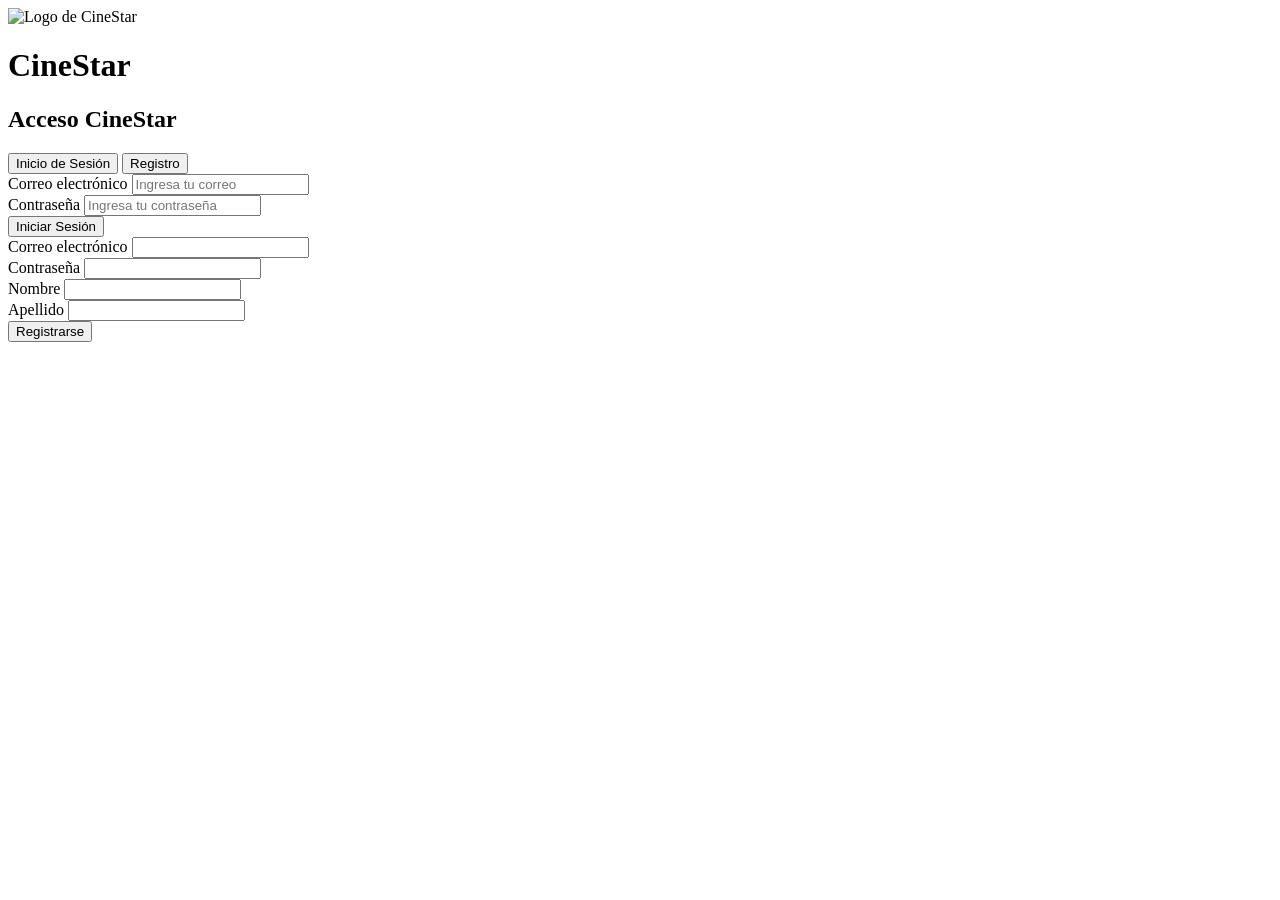
==== login.html @ 7e3a5a21 "Add files via upload" ====
<!DOCTYPE html>
<html lang="es">
<head>
    <meta charset="UTF-8">
    <meta name="viewport" content="width=device-width, initial-scale=1.0">
    <title>Login - CineStar Login or Register</title>
    <link rel="stylesheet" href="CSS/Index_Style.css">
    <link rel="stylesheet" href="CSS/login.css">
    <link rel="preconnect" href="https://fonts.googleapis.com">
    <link href="https://fonts.googleapis.com/css2?family=Bitcount+Prop+Double+Ink:wght@100..900&family=Bitcount+Prop+Single+Ink:wght@100..900&family=Playball&display=swap" rel="stylesheet">
</head>
<body>
    <header>
        <img src="IMG/Star.png" alt="Logo de CineStar">
        <h1>CineStar</h1>
    </header>

    <div class="login-container">
        <div class="login-panel">
            <h2>Acceso CineStar</h2>
            
            <div class="login-tabs">
                <button class="tab-btn active" data-tab="login">Inicio de Sesión</button>
                <button class="tab-btn" data-tab="register">Registro</button>
            </div>
            
            <div class="tab-content active" id="login">
                <form class="login-form" id="loginForm">
                    <div class="form-group">
                        <label for="loginEmail">Correo electrónico</label>
                        <input type="email" id="loginEmail" required placeholder="Ingresa tu correo">
                    </div>
                    <div class="form-group">
                        <label for="loginPassword">Contraseña</label>
                        <input type="password" id="loginPassword" required placeholder="Ingresa tu contraseña">
                    </div>
                    <button type="submit" class="btn-login">Iniciar Sesión</button>
                </form>
            </div>
            
            <div class="tab-content" id="register">
                <form class="login-form" id="registerForm">
                    <div class="form-group">
                        <label for="registerEmail">Correo electrónico</label>
                        <input type="email" class="form-control" id="registerEmail" required>
                    </div>
                    <div class="form-group">
                        <label for="registerPassword">Contraseña</label>
                        <input type="password" class="form-control" id="registerPassword" required>
                    </div>
                    <div class="form-group">
                        <label for="firstName">Nombre</label>
                        <input type="text" class="form-control" id="firstName" required>
                    </div>
                    <div class="form-group">
                        <label for="lastName">Apellido</label>
                        <input type="lastName" class="form-control" id="lastName" required>
                    </div>
                    <button type="submit" class="btn-register">Registrarse</button>
                </form>
            </div>
        </div>
    </div>

    <script>
        
        document.querySelectorAll('.tab-btn').forEach(button => {
            button.addEventListener('click', () => {
                
                document.querySelectorAll('.tab-btn').forEach(btn => btn.classList.remove('active'));
                document.querySelectorAll('.tab-content').forEach(content => content.classList.remove('active'));
                
                button.classList.add('active');
                
                const tabId = button.getAttribute('data-tab');
                document.getElementById(tabId).classList.add('active');
            });
        });
    </script>
    <script type="module" src="login.js"></script>
</body>
</html>
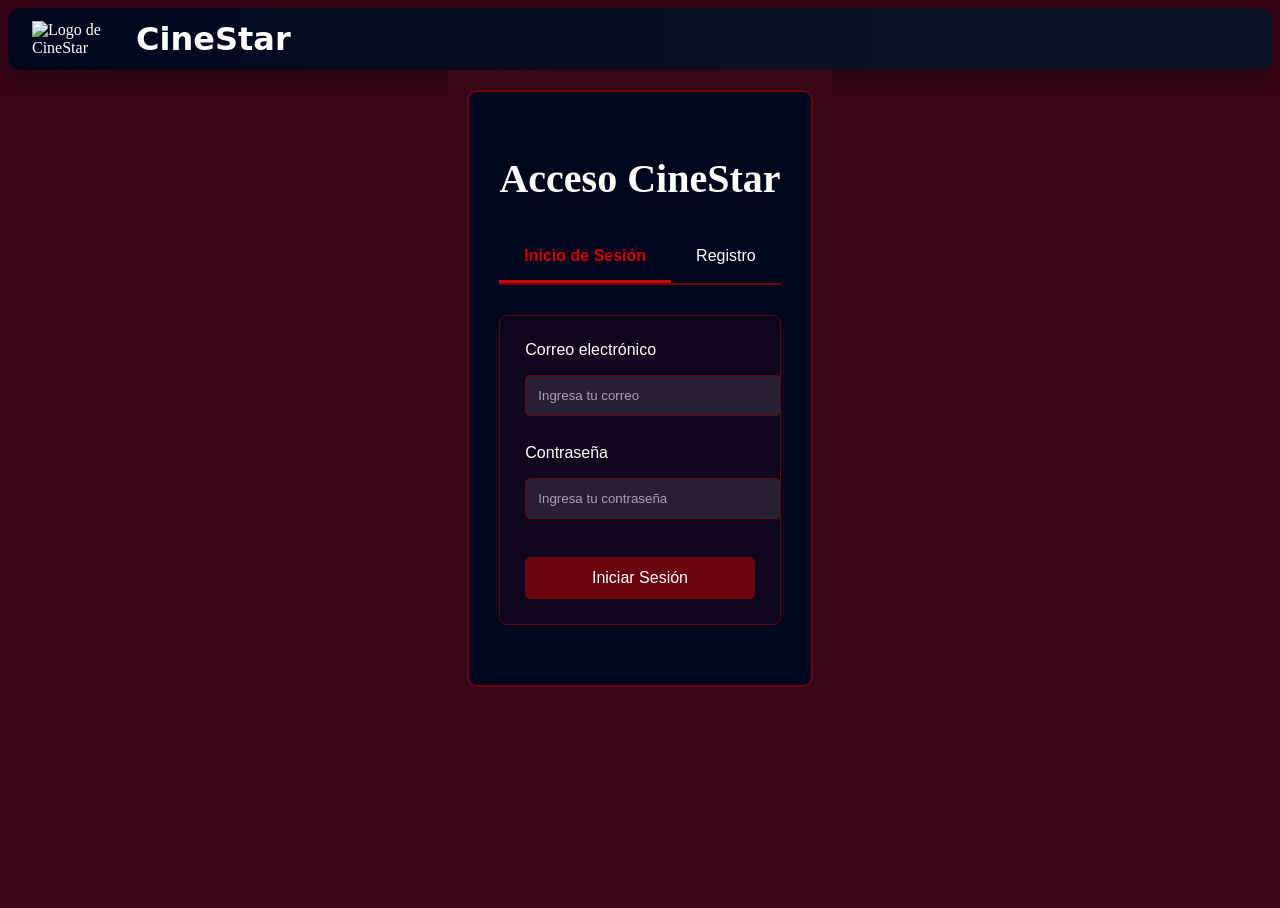
==== commit 5bf27d6a: "Fix casing of CSS file reference in login.html" ====
--- a/login.html
+++ b/login.html
@@ -5,7 +5,7 @@
     <meta name="viewport" content="width=device-width, initial-scale=1.0">
     <title>Login - CineStar Login or Register</title>
     <link rel="stylesheet" href="CSS/Index_Style.css">
-    <link rel="stylesheet" href="CSS/login.css">
+    <link rel="stylesheet" href="CSS/Login.css">
     <link rel="preconnect" href="https://fonts.googleapis.com">
     <link href="https://fonts.googleapis.com/css2?family=Bitcount+Prop+Double+Ink:wght@100..900&family=Bitcount+Prop+Single+Ink:wght@100..900&family=Playball&display=swap" rel="stylesheet">
 </head>
@@ -79,4 +79,5 @@
     </script>
     <script type="module" src="login.js"></script>
 </body>
-</html>+
+</html>
--- a/CSS/Index_Style.css
+++ b/CSS/Index_Style.css
@@ -0,0 +1,704 @@
+:root {
+  --bg: #370617;
+  --ink: #03071E;
+  --red: #D00000;
+  --red2: #9D0208;
+  --amber: #FFBA08;
+  --amber2: #FAA307;
+  --txt: #fff;
+}
+
+html {
+  height: 100%;
+  background: var(--bg);
+}
+
+body {
+  min-height: 100vh;
+  display: flex;
+  flex-direction: column;
+  color: var(--txt);
+}
+
+section {
+  flex: 1 0 auto;
+}
+
+header {
+  display: flex;
+  align-items: center;
+  flex-wrap: wrap;
+  gap: 16px;
+  background: linear-gradient(90deg, var(--ink), #0c1124 70%);
+  border-radius: 12px;
+  padding: 12px 24px;
+  box-shadow: 0 8px 20px rgba(0, 0, 0, .25);
+}
+
+header>h1 {
+  font-family: "Bitcount Prop Single Ink", system-ui;
+}
+
+header img {
+  width: 80px;
+  height: auto;
+  margin-right: 8px;
+}
+
+header>h1 {
+  margin: 0;
+}
+
+.menu {
+  margin-left: 16px;
+}
+
+.menu ul {
+  list-style: none;
+  margin: 0;
+  padding: 0;
+  display: flex;
+  flex-wrap: wrap;
+  gap: 10px;
+}
+
+.menu li {
+  margin: 0;
+}
+
+.menu a {
+  display: block;
+  text-decoration: none;
+  color: #fff;
+  padding: 10px 14px;
+  border-radius: 10px;
+  border: 1px solid transparent;
+  transition: all .2s ease;
+}
+
+.menu a:hover {
+  background: rgba(255, 255, 255, .08);
+  border-color: rgba(255, 255, 255, .12);
+  box-shadow: 0 6px 14px rgba(0, 0, 0, .25);
+}
+
+.busqueda {
+  margin-left: auto;
+  display: flex;
+  align-items: center;
+  gap: 8px;
+}
+
+.busqueda input[type="text"] {
+  padding: 8px 10px;
+  border: none;
+  border-radius: 8px;
+  background: rgba(255, 255, 255, .1);
+  color: #fff;
+}
+
+.busqueda input::placeholder {
+  color: rgba(255, 255, 255, .7);
+}
+
+.busqueda button {
+  background: linear-gradient(180deg, var(--red), var(--red2));
+  color: #fff;
+  border: none;
+  padding: 8px 12px;
+  border-radius: 8px;
+  cursor: pointer;
+  transition: transform .15s ease, filter .2s ease;
+}
+
+.busqueda button:hover {
+  filter: brightness(1.05);
+  transform: translateY(-1px);
+}
+
+.cartelera {
+  display: flex;
+  flex-wrap: wrap;
+  justify-content: center;
+  gap: 3vw;
+  max-width: 90vw;
+  margin: 0 auto;
+  padding: 4vh 0;
+}
+
+.cartelera a {
+  text-decoration: none;
+}
+
+.tarjeta {
+  background: linear-gradient(180deg, rgba(124, 1, 15, 0.9), rgba(171, 10, 15, 0.85));
+  border-radius: 8px;
+  text-align: center;
+  padding: 2vh 2vw;
+  width: 30%;
+  max-width: 20vw;
+  min-width: 250px;
+  transition: transform 0.2s;
+  text-decoration: none;
+  color: #fff;
+}
+
+.tarjeta:hover {
+  box-shadow: 0 0 20px rgba(238, 26, 26, 0.4);
+}
+
+.tarjeta img {
+  width: 100%;
+  min-height: 40vh;
+  height: auto;
+  border-radius: 6px;
+  max-height: 40vh;
+  display: block;
+}
+
+.tarjeta h3 {
+  font-size: 2vh;
+  margin: 1vh 0;
+  color: #fff;
+}
+
+.horarios {
+  display: flex;
+  flex-wrap: wrap;
+  justify-content: center;
+  gap: 0.8vw;
+  margin: 1vh 0;
+}
+
+.horarios span {
+  background: #03071E;
+  padding: 0.5vh 1vw;
+  border-radius: 4px;
+  font-size: 1.8vh;
+  color: #fff;
+  transition: background-color 0.2s ease;
+  cursor: default;
+  text-align: center;
+  min-width: 80px;
+  display: inline-block;
+}
+
+.boton {
+  display: block;
+  width: 100%;
+  padding: 1.5vh 0;
+  margin: 1.5vh 0;
+  background-color: #03071E;
+  border: none;
+  border-radius: 4px;
+  cursor: pointer;
+  color: #fff;
+  font-size: 2vh;
+  transition: background-color 0.2s ease;
+}
+
+.boton:hover {
+  background-color: #370617;
+  opacity: 0.8;
+}
+
+.listadeseo {
+  display: flex;
+  justify-content: center;
+  align-items: center;
+  gap: 1vw;
+  font-size: 2.1vh;
+  color: #fff;
+}
+
+.listadeseo span {
+  color: red;
+  font-size: 2vh;
+}
+
+.listadeseo>p {
+  text-decoration: none;
+}
+
+.dulceria {
+  padding: 30px 20px;
+  display: flex;
+  flex-direction: row;
+  align-items: center;
+  gap: 24px;
+}
+
+.bloque-categoria {
+  display: flex;
+  flex-direction: column;
+  align-items: center;
+  width: 100%;
+  max-width: 800px;
+}
+
+.categoria {
+  width: 14vw;
+  height: 20vh;
+  display: flex;
+  align-items: center;
+  justify-content: center;
+  background: linear-gradient(180deg, rgba(124, 1, 15, 0.9), rgba(171, 10, 15, 0.85)), url("https://external-content.duckduckgo.com/iu/?u=https%3A%2F%2Ftse1.mm.bing.net%2Fth%2Fid%2FOIP.QRAZnnn34lilj_iqjCmVtgHaGL%3Fcb%3D12%26pid%3DApi&f=1&ipt=de898c0b7ad699675be59396bed6f7956bcde016c1f992006f9863562b492805&ipo=images");
+  color: white;
+  font-weight: bold;
+  text-decoration: none;
+  border-radius: 12px;
+  box-shadow: 0 4px 8px rgba(0, 0, 0, 0.1);
+  transition: all 0.4s;
+}
+
+.categoria:hover {
+  box-shadow: 0 0 20px rgba(238, 26, 26, 0.4);
+}
+
+.lista_producto {
+  width: 100%;
+  max-width: 14vw;
+  background: var(--red2);
+  color: #000;
+  border-radius: 12px;
+  box-shadow: 0 4px 12px rgba(0, 0, 0, 0.1);
+  overflow: hidden;
+  margin-top: 12px;
+  max-height: 0;
+  transition: max-height 0.4s;
+}
+
+.lista_producto:target {
+  max-height: 300px;
+}
+
+.producto {
+  padding: 12px;
+  margin: 8px 0;
+  background: #F48C06;
+  border-radius: 8px;
+  font-weight: bold;
+  text-align: center;
+}
+
+.boton_volver {
+  display: block;
+  width: 100%;
+  padding: 10px;
+  background: #6c757d;
+  color: white;
+  text-align: center;
+  text-decoration: none;
+  font-weight: bold;
+  border-radius: 0 0 12px 12px;
+}
+
+.boton_volver:hover {
+  background: #5a6268;
+}
+
+.formulario-contacto {
+  display: block;
+  background-color: #03071E;
+  border-radius: 10px;
+  padding: 30px;
+  margin: 20px 10px;
+  max-width: 800px;
+  border: 2px solid #6A040F;
+}
+
+.formulario-contacto h2 {
+  color: white;
+  text-align: center;
+  font-size: 2.5rem;
+  margin-bottom: 30px;
+  text-shadow: 2px 2px 4px rgba(0, 0, 0, 0.5);
+}
+
+.grupo {
+  margin-bottom: 20px;
+}
+
+.grupo label {
+  display: block;
+  color: white;
+  font-family: 'Franklin Gothic Medium', 'Arial Narrow', Arial, sans-serif;
+  font-size: 1.1rem;
+  margin-bottom: 8px;
+  padding-left: 5px;
+}
+
+.grupo input,
+.grupo textarea {
+  width: 95%;
+  padding: 12px 15px;
+  background-color: rgba(255, 255, 255, 0.1);
+  border: 2px solid #6A040F;
+  border-radius: 8px;
+  color: white;
+  font-size: 1rem;
+  font-family: 'Franklin Gothic Medium', 'Arial Narrow', Arial, sans-serif;
+  transition: all 0.3s ease;
+}
+
+.grupo input::placeholder,
+.grupo textarea::placeholder {
+  color: rgba(255, 255, 255, 0.6);
+}
+
+.grupo input:focus,
+.grupo textarea:focus {
+  outline: none;
+  border-color: #D00000;
+  background-color: rgba(255, 255, 255, 0.15);
+  box-shadow: 0 0 10px rgba(208, 0, 0, 0.3);
+}
+
+.grupo textarea {
+  height: 120px;
+  resize: vertical;
+  min-height: 100px;
+}
+
+.btn-enviar {
+  background-color: #6A040F;
+  color: white;
+  border: none;
+  padding: 12px 30px;
+  font-size: 1.1rem;
+  border-radius: 8px;
+  cursor: pointer;
+  transition: all 0.3s ease;
+  display: block;
+  width: 100%;
+  font-family: 'Franklin Gothic Medium', 'Arial Narrow', Arial, sans-serif;
+  font-weight: bold;
+  text-transform: uppercase;
+  letter-spacing: 1px;
+}
+
+.btn-enviar:hover {
+  background-color: #D00000;
+  transform: translateY(-2px);
+  box-shadow: 0 5px 15px rgba(208, 0, 0, 0.4);
+}
+
+.contenedor-principal {
+  min-height: calc(100vh - 200px);
+  padding: 20px 0;
+}
+
+.acerca-container {
+  padding: 20px;
+  max-width: 1200px;
+  margin: 0 auto;
+  min-height: 100vh;
+}
+
+.acerca-header {
+  text-align: center;
+  margin-bottom: 50px;
+}
+
+.acerca-header h2 {
+  color: white;
+  font-family: 'Franklin Gothic Medium', 'Arial Narrow', Arial, sans-serif;
+  font-size: 3rem;
+  margin-bottom: 20px;
+  text-shadow: 2px 2px 4px rgba(0, 0, 0, 0.5);
+}
+
+.acerca-descripcion {
+  background-color: #03071E;
+  border-radius: 10px;
+  padding: 30px;
+  margin-bottom: 40px;
+  border: 2px solid #6A040F;
+  text-align: center;
+}
+
+.acerca-descripcion p {
+  color: white;
+  font-size: 1.2rem;
+  line-height: 1.6;
+  margin-bottom: 15px;
+  font-family: 'Franklin Gothic Medium', 'Arial Narrow', Arial, sans-serif;
+}
+
+.equipo {
+  display: grid;
+  grid-template-columns: repeat(3, 1fr);
+  gap: 25px;
+  margin-bottom: 50px;
+}
+
+.miembro {
+  background-color: #03071E;
+  border-radius: 10px;
+  padding: 30px;
+  text-align: center;
+  border: 2px solid #6A040F;
+  transition: all 0.3s ease;
+  min-height: 350px;
+  display: flex;
+  flex-direction: column;
+  justify-content: space-between;
+}
+
+.miembro:hover {
+  transform: translateY(-5px);
+  box-shadow: 0 10px 25px rgba(208, 0, 0, 0.2);
+}
+
+.miembro h3 {
+  color: white;
+  font-family: 'Franklin Gothic Medium', 'Arial Narrow', Arial, sans-serif;
+  font-size: 1.8rem;
+  margin-bottom: 10px;
+}
+
+.miembro .rol {
+  color: #D00000;
+  font-family: 'Franklin Gothic Medium', 'Arial Narrow', Arial, sans-serif;
+  font-size: 1.1rem;
+  margin-bottom: 15px;
+  font-weight: bold;
+}
+
+.miembro .bio {
+  color: white;
+  font-family: 'Franklin Gothic Medium', 'Arial Narrow', Arial, sans-serif;
+  line-height: 1.5;
+  margin-bottom: 20px;
+}
+
+.agradecimiento {
+  text-align: center;
+  margin-top: 50px;
+  padding: 30px;
+  background-color: #03071E;
+  border-radius: 10px;
+  border: 2px solid #6A040F;
+}
+
+.agradecimiento p {
+  color: white;
+  font-family: 'Franklin Gothic Medium', 'Arial Narrow', Arial, sans-serif;
+  font-size: 1.1rem;
+  margin-bottom: 10px;
+}
+
+.boton_formulario {
+  text-align: center;
+  margin-top: 30px;
+  margin-bottom: 40px;
+  padding: 10px auto;
+}
+
+.boton_form {
+  display: block;
+  padding: 14px 32px;
+  background: linear-gradient(180deg, var(--red), var(--red2));
+  color: white;
+  text-decoration: none;
+  font-family: 'Franklin Gothic Medium', 'Arial Narrow', Arial, sans-serif;
+  font-size: 1.2rem;
+  font-weight: bold;
+  border-radius: 8px;
+  transition: all 0.2s;
+  box-shadow: 0 4px 10px rgba(0, 0, 0, 0.3);
+  min-width: 300px;
+  text-align: center;
+  margin: 1vh 8vw;
+}
+
+.btn:hover {
+  filter: brightness(1.1);
+  transform: translateY(-2px);
+  box-shadow: 0 6px 15px rgba(208, 0, 0, 0.4);
+}
+
+.footer {
+  background: linear-gradient(0deg, var(--ink), #0c1124);
+  padding: 40px 20px 20px;
+  margin-top: auto;
+  border-top: 1px solid rgba(255, 255, 255, .08);
+}
+
+.footer-container {
+  max-width: 1200px;
+  margin: 0 auto;
+  display: flex;
+  flex-wrap: wrap;
+  justify-content: space-between;
+  gap: 30px;
+}
+
+.footer-column {
+  flex: 1;
+  min-width: 220px;
+}
+
+.footer-column h3 {
+  color: var(--amber);
+  font-size: 1.05rem;
+  margin-bottom: 12px;
+  letter-spacing: .4px;
+}
+
+.footer-column ul {
+  list-style: none;
+  margin: 0;
+  padding: 0;
+}
+
+.footer-column li {
+  margin-bottom: 8px;
+}
+
+.footer-column a {
+  color: #fff;
+  text-decoration: none;
+  font-size: .95rem;
+  transition: color .2s, transform .15s;
+}
+
+.footer-column a:hover {
+  color: var(--amber2);
+  transform: translateX(2px);
+}
+
+.footer-column p {
+  color: #eaeaea;
+  font-size: .95rem;
+  line-height: 1.55;
+}
+
+.footer-bottom {
+  margin-top: 28px;
+  text-align: center;
+  font-size: .9rem;
+  border-top: 1px solid rgba(255, 255, 255, .15);
+  padding-top: 12px;
+  color: #ddd;
+}
+
+@media (max-width: 900px) {
+  .busqueda {
+    margin-left: 0;
+    order: 3;
+    width: 100%;
+  }
+
+  .menu {
+    order: 2;
+    width: 100%;
+  }
+
+  .menu ul {
+    justify-content: flex-start;
+  }
+}
+
+@media (max-width: 640px) {
+  header {
+    padding: 12px 16px;
+  }
+
+  header img {
+    width: 68px;
+  }
+
+  .menu ul {
+    gap: 8px;
+  }
+
+  .footer-container {
+    flex-direction: column;
+    text-align: center;
+  }
+
+  .footer-column {
+    min-width: 100%;
+  }
+}
+
+.reservas {
+  max-width: 800px;
+  margin: 40px auto;
+  padding: 20px;
+  background: rgba(255, 255, 255, 0.05);
+  border-radius: 10px;
+  box-shadow: 0 2px 8px rgba(0, 0, 0, 0.25);
+}
+
+.reservas h2 {
+  text-align: center;
+  margin-bottom: 16px;
+  color: var(--amber);
+}
+
+.reservas p {
+  text-align: center;
+  font-size: 0.95rem;
+  margin-bottom: 20px;
+  color: #ffffff;
+}
+
+.reserva-form {
+  display: flex;
+  flex-direction: column;
+  gap: 20px;
+}
+
+.reserva-form label {
+  display: flex;
+  flex-direction: column;
+  font-size: 0.9rem;
+  color: #ffffff;
+}
+
+.reserva-form input,
+.reserva-form select,
+.reserva-form textarea {
+  padding: 10px;
+  border: 1px solid rgba(0, 0, 0, 0.25);
+  border-radius: 6px;
+  margin-top: 5px;
+  background: rgba(255, 255, 255, 0.1);
+  color: #ffffff;
+  font-size: 1rem;
+}
+
+.reserva-form input::placeholder,
+.reserva-form textarea::placeholder {
+  color: rgba(255, 255, 255, 0.8);
+}
+
+.reserva-form select option {
+  color: #111;
+  background: #ffffff;
+}
+
+.reserva-form input:focus,
+.reserva-form select:focus,
+.reserva-form textarea:focus {
+  outline: 2px solid var(--amber);
+  background: rgba(255, 255, 255, 0.18);
+}
+
+  .reserva-form button {
+    margin-top: 12px;
+    background: linear-gradient(180deg, var(--red), var(--red2));
+    color: #ffffff;
+    padding: 12px;
+    border: none;
+    border-radius: 6px;
+    cursor: pointer;
+    font-size: 1rem;
+    transition: transform 0.15s ease, filter 0.2s ease;
+  }
+
+  .reserva-form button:hover {
+    transform: translateY(-2.5px);
+  }
--- a/CSS/Login.css
+++ b/CSS/Login.css
@@ -0,0 +1,150 @@
+/* login.css - Estilos para el formulario de login de CineStar */
+
+.login-container {
+    max-width: 500px;
+    margin: 0 auto;
+    padding: 20px;
+    background-color: #370617;
+    min-height: 80vh;
+}
+
+.login-panel {
+    background-color: #03071E;
+    border-radius: 10px;
+    padding: 30px;
+    border: 2px solid #6A040F;
+}
+
+.login-panel h2 {
+    color: white;
+    text-align: center;
+    font-size: 2.5rem;
+    margin-bottom: 30px;
+    text-shadow: 2px 2px 4px rgba(0,0,0,0.5);
+}
+
+.login-tabs {
+    display: flex;
+    margin-bottom: 30px;
+    border-bottom: 2px solid #6A040F;
+    flex-wrap: wrap;
+}
+
+.tab-btn {
+    background: none;
+    border: none;
+    color: white;
+    padding: 15px 25px;
+    cursor: pointer;
+    border-bottom: 3px solid transparent;
+    font-family: 'Franklin Gothic Medium', 'Arial Narrow', Arial, sans-serif;
+    font-size: 1rem;
+    transition: all 0.3s ease;
+}
+
+.tab-btn:hover {
+    background-color: rgba(208, 0, 0, 0.1);
+}
+
+.tab-btn.active {
+    border-bottom-color: #D00000;
+    color: #D00000;
+    font-weight: bold;
+}
+
+.tab-content {
+    display: none;
+}
+
+.tab-content.active {
+    display: block;
+}
+
+.login-form {
+    background-color: rgba(106, 4, 15, 0.1);
+    padding: 25px;
+    border-radius: 8px;
+    margin-bottom: 30px;
+    border: 1px solid #6A040F;
+}
+
+.login-form input,
+.login-form textarea,
+.login-form select {
+    width: 100%;
+    padding: 12px;
+    margin: 8px 0;
+    background-color: rgba(255, 255, 255, 0.1);
+    border: 1px solid #6A040F;
+    border-radius: 5px;
+    color: white;
+    font-family: 'Franklin Gothic Medium', 'Arial Narrow', Arial, sans-serif;
+}
+
+.login-form input::placeholder,
+.login-form textarea::placeholder {
+    color: rgba(255, 255, 255, 0.6);
+}
+
+.btn-login {
+    background-color: #6A040F;
+    color: white;
+    border: none;
+    padding: 12px 25px;
+    border-radius: 5px;
+    cursor: pointer;
+    font-family: 'Franklin Gothic Medium', 'Arial Narrow', Arial, sans-serif;
+    font-size: 1rem;
+    transition: all 0.3s ease;
+    margin-top: 10px;
+    width: 100%;
+}
+
+.btn-login:hover {
+    background-color: #D00000;
+    transform: translateY(-2px);
+}
+
+.btn-register {
+    background-color: #6A040F;
+    color: white;
+    border: none;
+    padding: 12px 25px;
+    border-radius: 5px;
+    cursor: pointer;
+    font-family: 'Franklin Gothic Medium', 'Arial Narrow', Arial, sans-serif;
+    font-size: 1rem;
+    transition: all 0.3s ease;
+    margin-top: 10px;
+    width: 100%;
+}
+
+.btn-register:hover {
+    background-color: #D00000;
+    transform: translateY(-2px);
+}
+
+.form-group {
+    margin-bottom: 20px;
+}
+
+.form-group label {
+    color: white;
+    font-family: 'Franklin Gothic Medium', 'Arial Narrow', Arial, sans-serif;
+    margin-bottom: 8px;
+    display: block;
+}
+
+@media (max-width: 768px) {
+    .login-tabs {
+        flex-direction: column;
+    }
+    
+    .login-container {
+        padding: 10px;
+    }
+    
+    .login-panel {
+        padding: 20px;
+    }
+}
